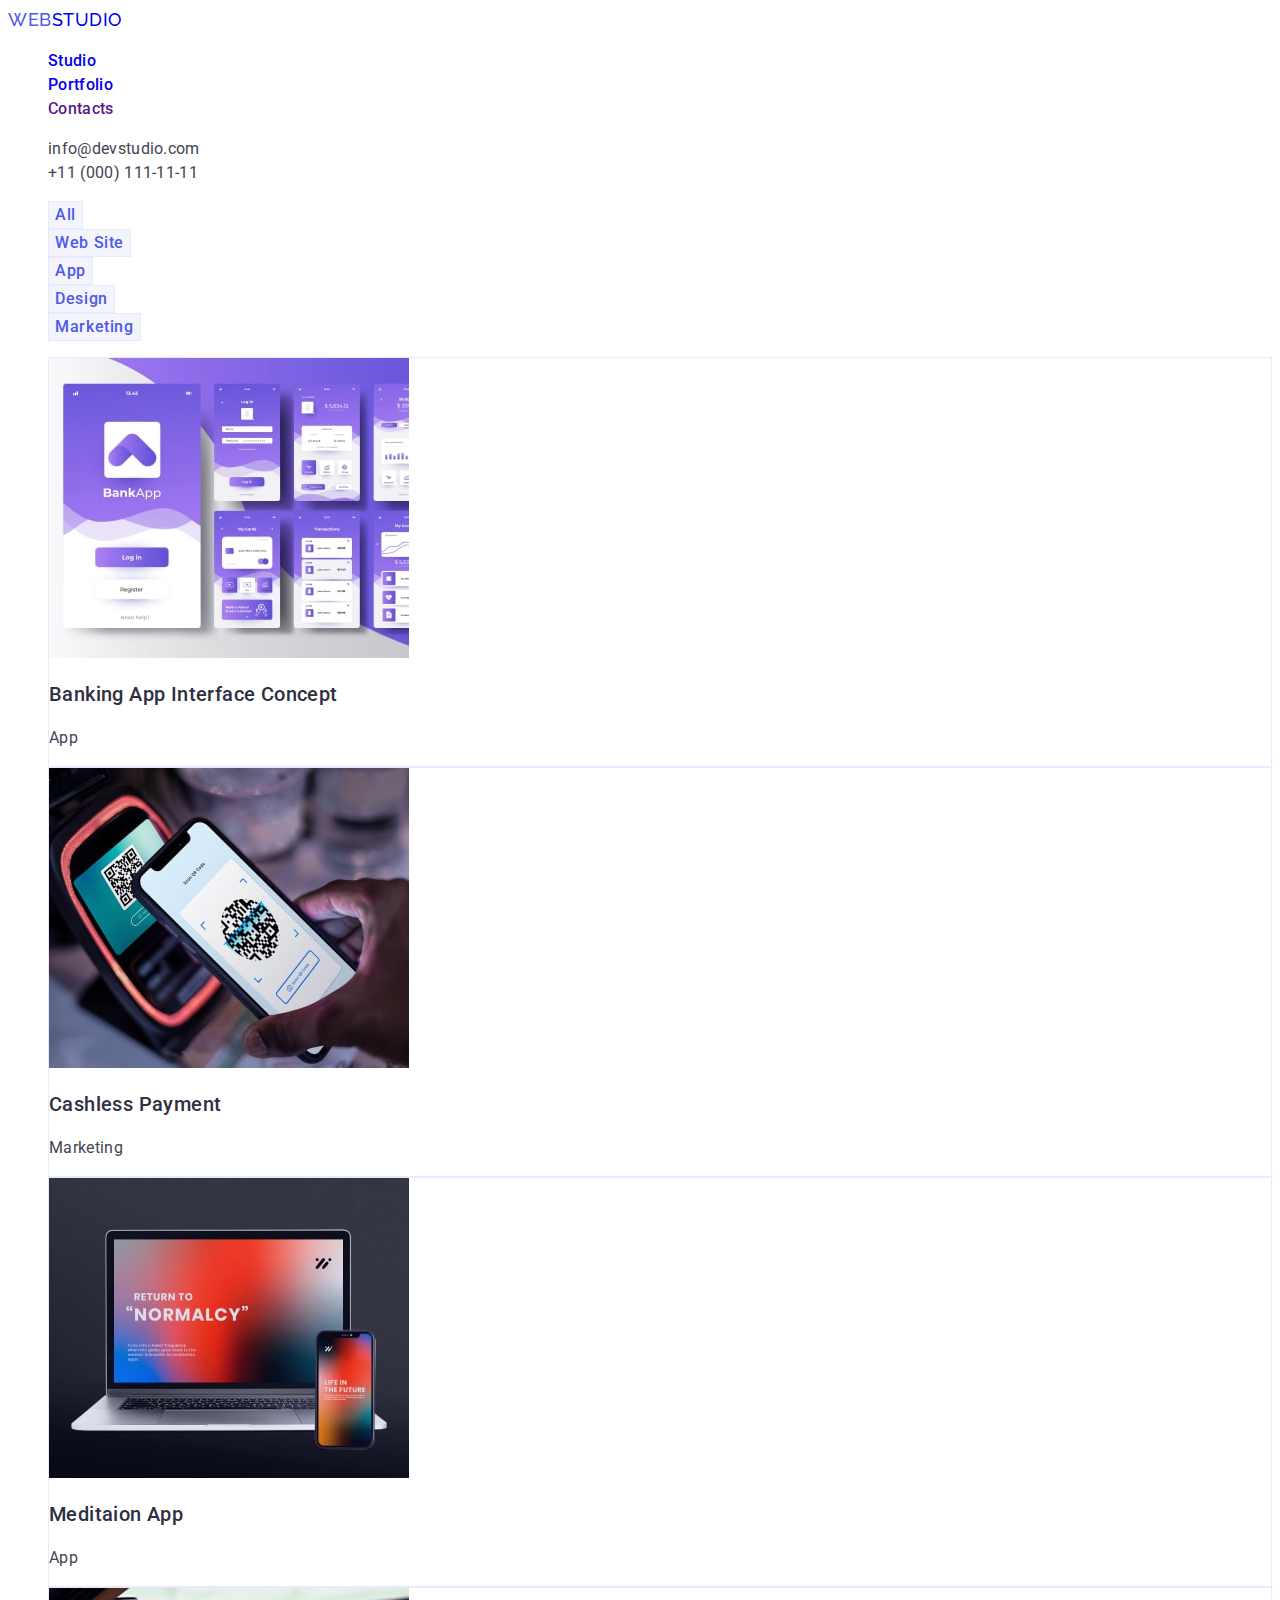
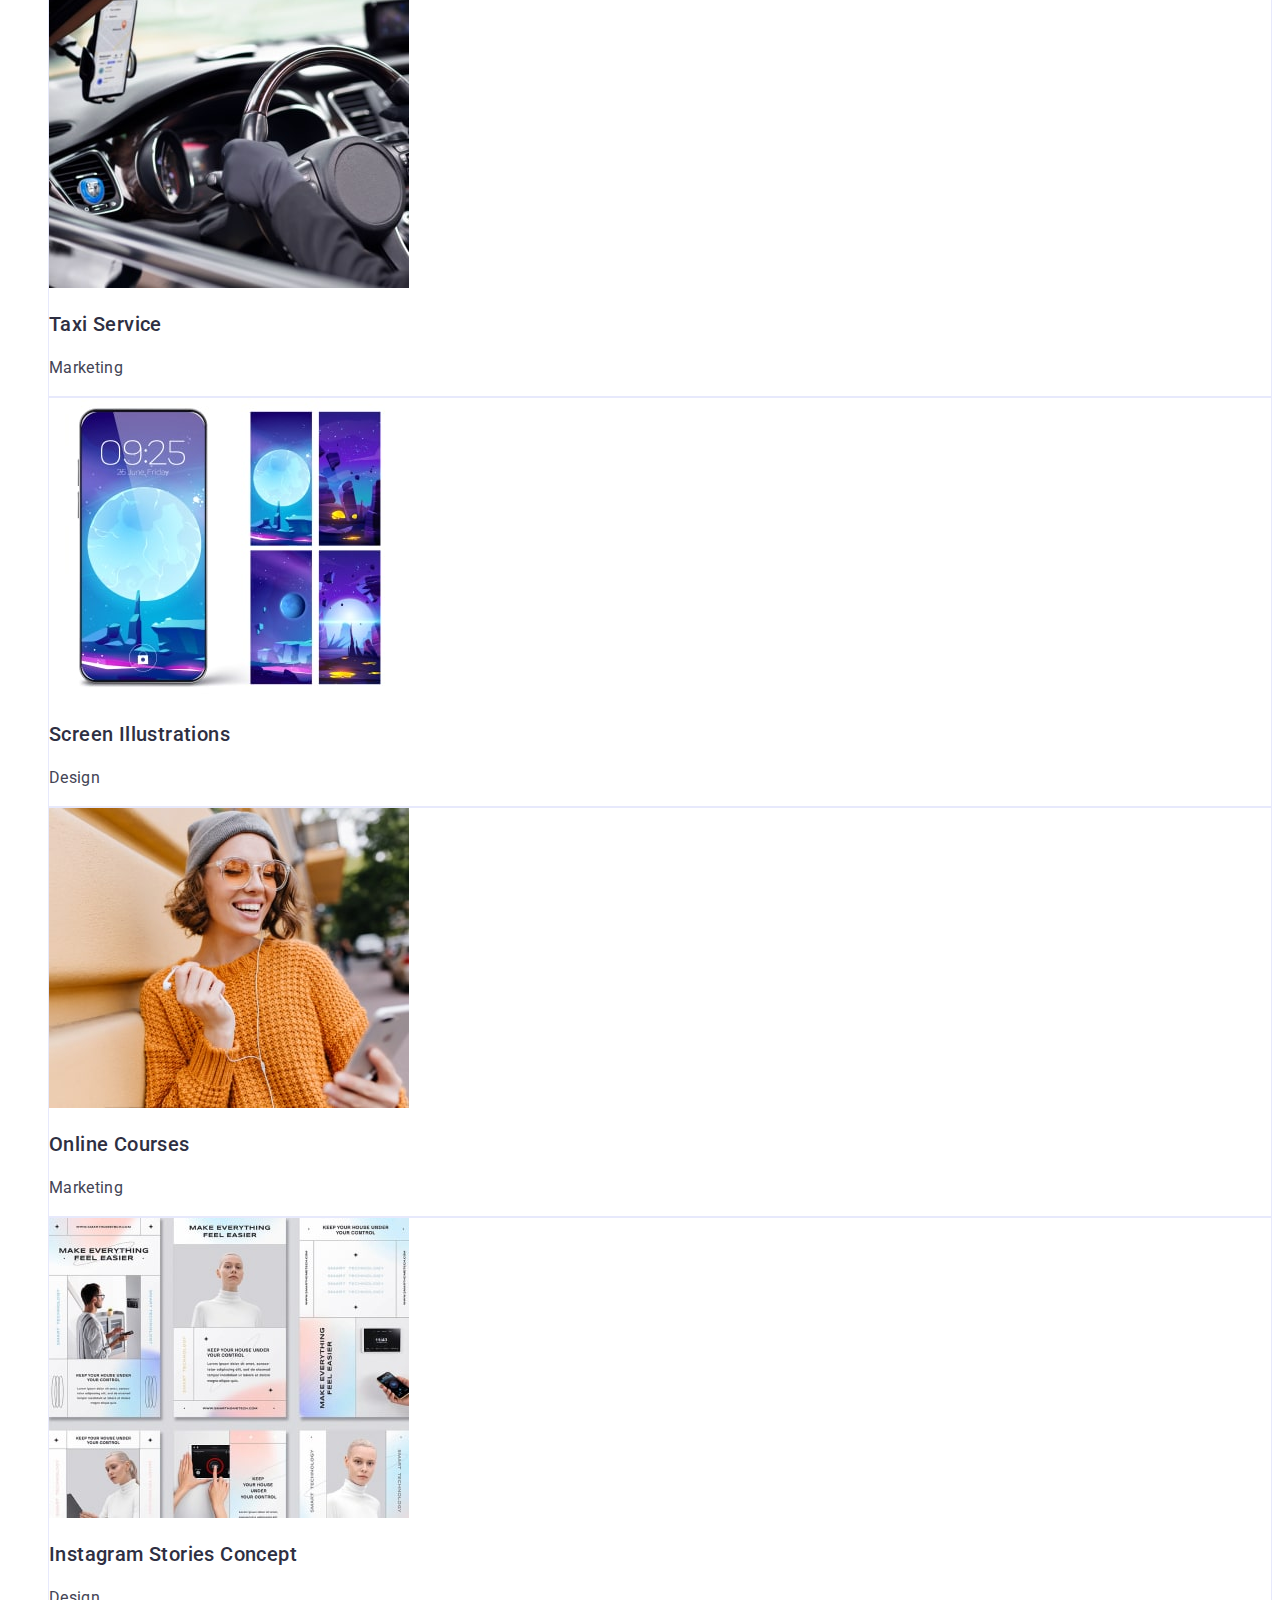
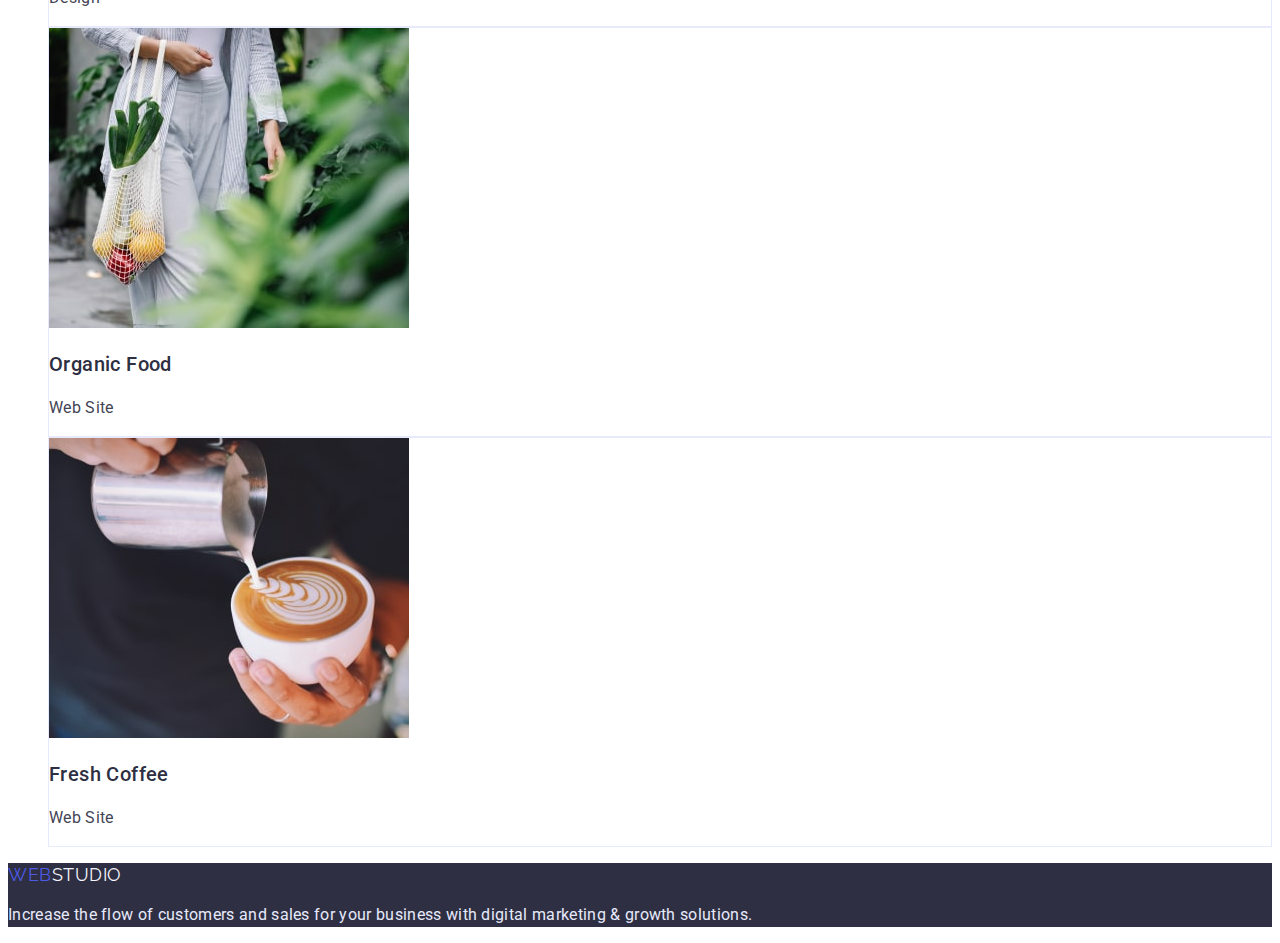
==== portfolio.html @ 7c7526ae "adding file css and portfolio page" ====
<!DOCTYPE html>
<html lang="en">
  <head>
    <meta charset="UTF-8" />
    <meta http-equiv="X-UA-Compatible" content="IE=edge" />
    <meta name="viewport" content="width=<device-width>, initial-scale=1.0" />
    <title>WebStudio</title>
    <link rel="preconnect" href="https://fonts.googleapis.com" />
    <link rel="preconnect" href="https://fonts.gstatic.com" crossorigin />
    <link
      href="https://fonts.googleapis.com/css2?family=Raleway:wght@800&family=Roboto:wght@400;500;700;900&display=swap"
      rel="stylesheet"
    />
    <link rel="stylesheet" href="./css/styles.css" />
  </head>
  <body>
    <!-- header -->
    <header class="header">
      <nav class="header-navigation">
        <a href="./index.html" class="link logo"
          ><span class="logo-accent">Web</span>Studio</a
        >
        <ul class="header-list list">
          <li class="header-item">
            <a href="index.html" class="header-link link">Studio</a>
          </li>
          <li class="header-item">
            <a href="portfolio.html" class="header-link link">Portfolio</a>
          </li>
          <li class="header-item">
            <a href="" class="header-link link">Contacts</a>
          </li>
        </ul>
      </nav>
      <address class="header-address">
        <ul class="header-address-list list">
          <li>
            <a href="mailto:info@devstudio.com" class="header-mail link"
              >info@devstudio.com</a
            >
          </li>
          <li>
            <a href="tel:+110001111111" class="header-tel link"
              >+11 (000) 111-11-11</a
            >
          </li>
        </ul>
      </address>
    </header>
    <!-- /header -->
    <main>
      <h2 class="visually-hidden">Gallery</h2>
      <ul class="button-list list">
        <li class="button-item">
          <button type="button" class="gallery-button">All</button>
        </li>
        <li class="button-item">
          <button type="button" class="gallery-button">Web Site</button>
        </li>
        <li class="button-item">
          <button type="button" class="gallery-button">App</button>
        </li>
        <li class="button-item">
          <button type="button" class="gallery-button">Design</button>
        </li>
        <li class="button-item">
          <button type="button" class="gallery-button">Marketing</button>
        </li>
      </ul>
      <ul class="photo-gallery-list list">
        <li class="photo-gallery-item">
          <img
            src="./images/portfolio/mobile-apps-min.jpg"
            alt="mobile`s app prototype"
            width="360"
            height="300"
          />
          <h3 class="gallery-subtitle">Banking App Interface Concept</h3>
          <p class="gallery-text">App</p>
        </li>
        <li class="photo-gallery-item">
          <img
            src="./images/portfolio/payment-min.jpg"
            alt="payment by scanning qr code"
            width="360"
            height="300"
          />
          <h3 class="gallery-subtitle">Cashless Payment</h3>
          <p class="gallery-text">Marketing</p>
        </li>
        <li class="photo-gallery-item">
          <img
            src="./images/portfolio/desktop-app-min.jpg"
            alt="desktop version of meditation app"
            width="360"
            height="300"
          />
          <h3 class="gallery-subtitle">Meditaion App</h3>
          <p class="gallery-text">App</p>
        </li>
        <li class="photo-gallery-item">
          <img
            src="./images/portfolio/taxi-min.jpg"
            alt="photo of taxi driver using mobile taxi app"
            width="360"
            height="300"
          />
          <h3 class="gallery-subtitle">Taxi Service</h3>
          <p class="gallery-text">Marketing</p>
        </li>
        <li class="photo-gallery-item">
          <img
            src="./images/portfolio/screen-min.jpg"
            alt="image for smartphone lock screen"
            width="360"
            height="300"
          />
          <h3 class="gallery-subtitle">Screen Illustrations</h3>
          <p class="gallery-text">Design</p>
        </li>
        <li class="photo-gallery-item">
          <img
            src="./images/portfolio/online-min.jpg"
            alt="photo of a girl filming herself on camera"
            width="360"
            height="300"
          />
          <h3 class="gallery-subtitle">Online Courses</h3>
          <p class="gallery-text">Marketing</p>
        </li>
        <li class="photo-gallery-item">
          <img
            src="./images/portfolio/insta-min.jpg"
            alt="screen shot of instagram app"
            width="360"
            height="300"
          />
          <h3 class="gallery-subtitle">Instagram Stories Concept</h3>
          <p class="gallery-text">Design</p>
        </li>
        <li class="photo-gallery-item">
          <img
            src="/images/portfolio/food-min.jpg"
            alt="photo of a girl with a shopping bag containing organic food"
            width="360"
            height="300"
          />
          <h3 class="gallery-subtitle">Organic Food</h3>
          <p class="gallery-text">Web Site</p>
        </li>
        <li class="photo-gallery-item">
          <img
            src="/images/portfolio/fresh-coffee-min.jpg"
            alt="barista preparing coffee with milk"
            width="360"
            height="300"
          />
          <h3 class="gallery-subtitle">Fresh Coffee</h3>
          <p class="gallery-text">Web Site</p>
        </li>
      </ul>
    </main>
    <!-- footer -->
    <footer class="footer">
      <a href="./index.html" class="link footer-logo"
        ><span class="footer-logo-accent">Web</span>Studio</a
      >
      <p class="footer-text">
        Increase the flow of customers and sales for your business with digital
        marketing & growth solutions.
      </p>
    </footer>
    <!-- /footer -->
  </body>
</html>
---- css/styles.css ----
:root {
  --primary-brand-color: #4d5ae5;
  --pressed-state-color: #404bbf;
  --main-dark: #2e2f42;
  --main-text-color: #434455;
  --background-hero-color: #2e2f42;
  --accent-color: #e7e9fc;
  --light-color: #f4f4fd;
  --main-font: "Roboto", "Intro", "Comfortaa", sans-serif;
  --secondary-font: "Raleway", "Intro", "Comfortaa", sans-serif;
}

body {
  font-family: var(--main-font);
  color: var(--main-dark);
}

.list {
  list-style: none;
}

.link {
  text-decoration: none;
}

.title {
  font-weight: 700;
  font-size: 36px;
  line-height: 1.11;
  letter-spacing: 0.02em;
  text-transform: capitalize;
}

.visually-hidden {
  position: absolute;
  width: 1px;
  height: 1px;
  margin: -1px;
  border: 0;
  padding: 0;
  white-space: nowrap;
  clip-path: inset(100%);
  clip: rect(0 0 0 0);
  overflow: hidden;
}
/* header */
.header {
}
.header-navigation {
  background-color: #ffffff;
  font-weight: 500;
  font-size: 16px;
  line-height: 1.5;
  letter-spacing: 0.02em;
}

.logo {
  font-family: var(--secondary-font);
  font-size: 18px;
  line-height: 1.33;
  letter-spacing: 0.03em;
  text-transform: uppercase;
}

.logo-accent {
  color: var(--primary-brand-color);
}

.header-list {
}
.header-item {
}

.header-link {
}
.header-link:hover,
.header-link:focus {
  color: var(--pressed-state-color);
}

.header-address-list {
}

.header-mail {
  font-style: normal;
  font-size: 16px;
  line-height: 1.5;
  letter-spacing: 0.02em;
  color: var(--main-text-color);
}

.header-mail:hover,
.header-mail:focus {
  color: var(--pressed-state-color);
}

.header-tel {
  font-style: normal;
  font-size: 16px;
  line-height: 1.5;
  letter-spacing: 0.02em;
  color: var(--main-text-color);
}

.header-tel:hover,
.header-tel:focus {
  color: var(--pressed-state-color);
}

/* footer */
.footer {
  background-color: var(--main-dark);
}
.footer-logo {
  color: var(--light-color);
  font-family: var(--secondary-font);
  font-size: 18px;
  line-height: 1.33;
  letter-spacing: 0.03em;
  text-transform: uppercase;
}

.footer-logo-accent {
  color: var(--primary-brand-color);
}
.footer-text {
  font-weight: 400;
  font-size: 16px;
  line-height: 1.5;
  letter-spacing: 0.02em;
  color: var(--accent-color);
}

/* INDEX.HTML */

/* hero section */
.hero {
  background-color: var(--background-hero-color);
}
.hero-title {
  font-weight: 700;
  font-size: 56px;
  line-height: 1.07;
  letter-spacing: 0.02em;
  color: #ffffff;
}

.btn {
  font-family: inherit;
  cursor: pointer;
  background-color: var(--primary-brand-color);
  font-weight: 500;
  font-size: 16px;
  line-height: 1.5;
  letter-spacing: 0.04em;
  color: #ffffff;
}

.btn:hover,
.btn:focus {
  background-color: var(--pressed-state-color);
}

/* advantages */
.advantages {
}
.advantage-list {
}
.advantage-item {
}
.advantage-title {
  font-weight: 500;
  font-size: 20px;
  line-height: 1.2;
  letter-spacing: 0.02em;
}
.advantage-text {
  font-size: 16px;
  line-height: 1.5;
  letter-spacing: 0.02em;
  color: var(--main-text-color);
}

/* about */
.about {
}
.about-list {
}
.about-item {
}

/* Team */

.team {
  background-color: var(--light-color);
}

.team-title {
  font-weight: 500;
  font-size: 20px;
  line-height: 1.2;
  letter-spacing: 0.02em;
}
.team-list {
}
.team-item {
  background-color: #ffffff;
}
.team-text {
  font-size: 16px;
  line-height: 1.5;
  letter-spacing: 0.02em;
  color: var(--main-text-color);
}

/* /INDEX.HTML */

/* PORTFOLIO.HTML */

.button-list {
}
.button-item {
}
.gallery-button {
  font-family: inherit;
  background-color: var(--light-color);
  border: 1px solid var(--accent-color);
  font-weight: 500;
  font-size: 16px;
  line-height: 1.5;
  letter-spacing: 0.04em;
  color: var(--primary-brand-color);
  cursor: pointer;
}

.gallery-button:hover,
.gallery-button:focus {
  background-color: var(--pressed-state-color);
  color: #ffffff;
}

.photo-gallery-item {
  background-color: #ffffff;
  border: 1px solid var(--accent-color);
}

.gallery-subtitle {
  font-weight: 500;
  font-size: 20px;
  line-height: 1.2;
  letter-spacing: 0.02em;
  color: var(--main-dark);
}
.gallery-text {
  font-size: 16px;
  line-height: 1.5;
  letter-spacing: 0.02em;
  color: var(--main-text-color);
}
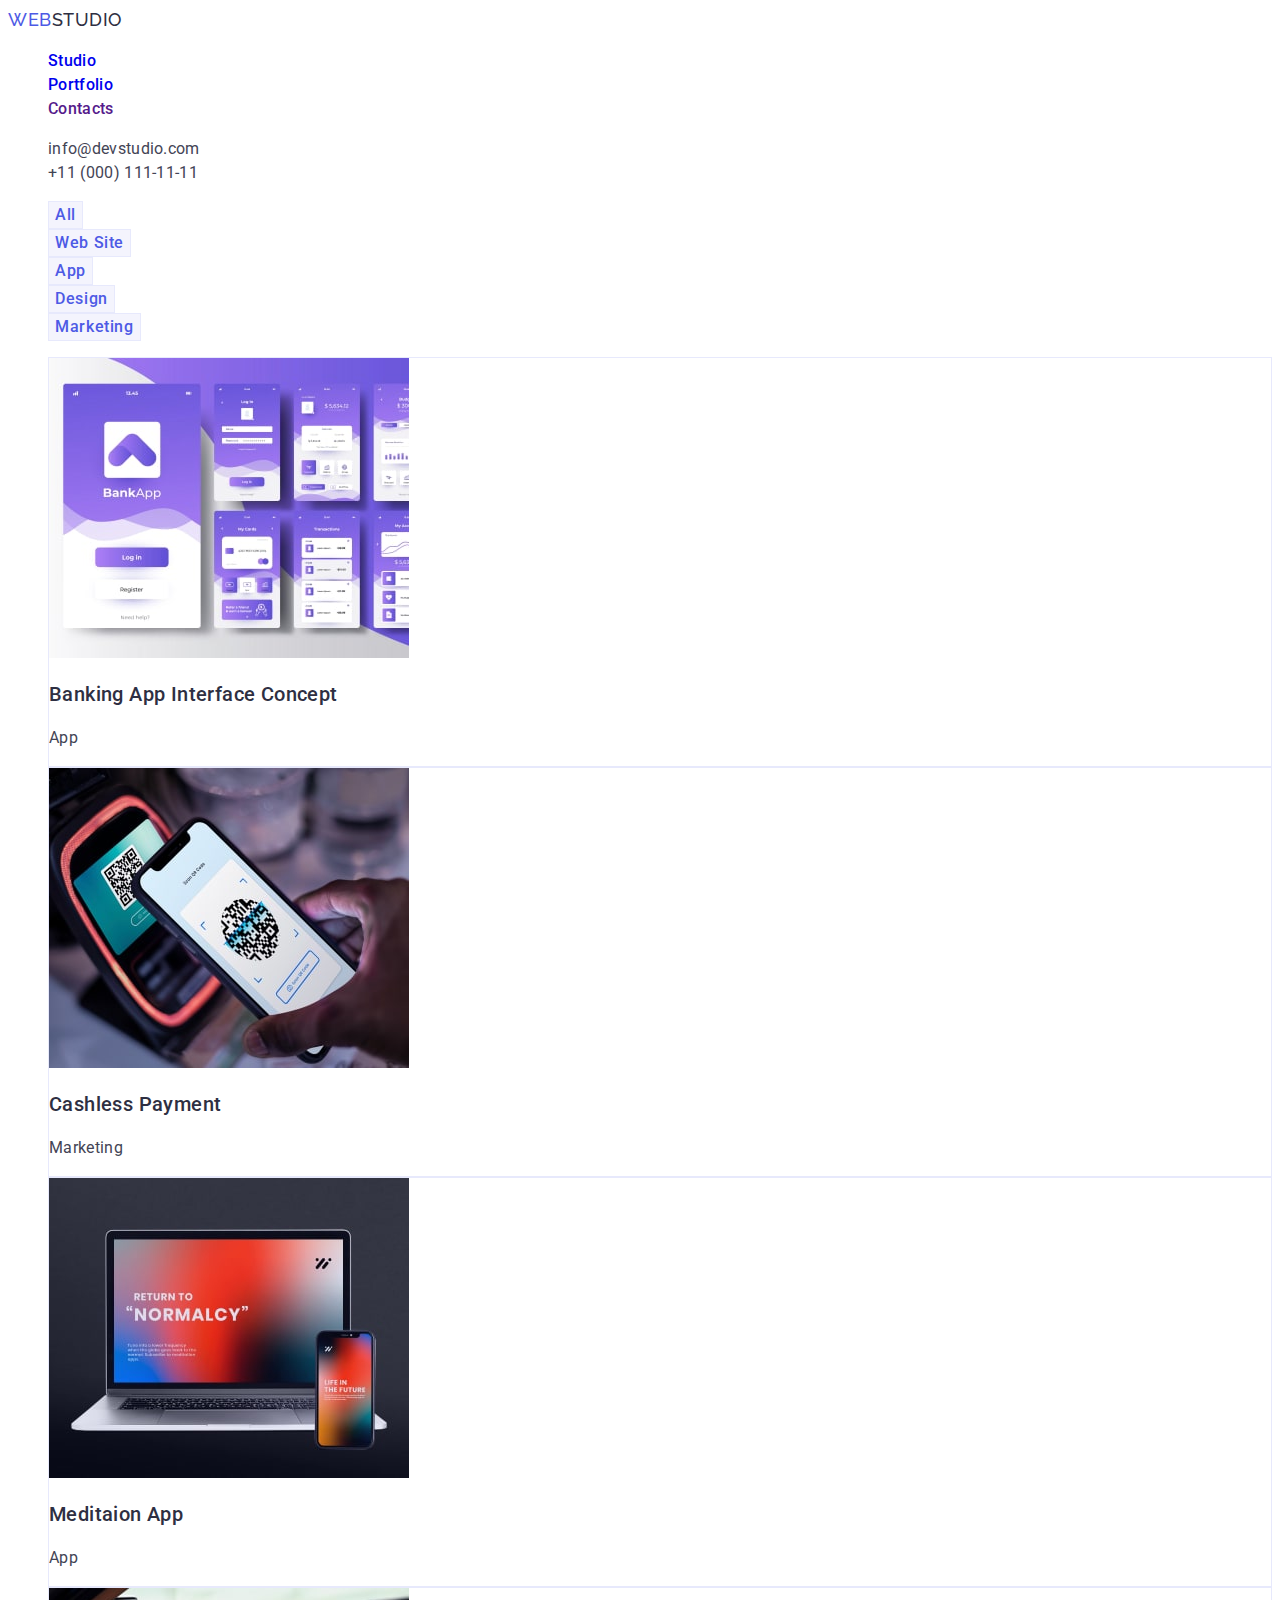
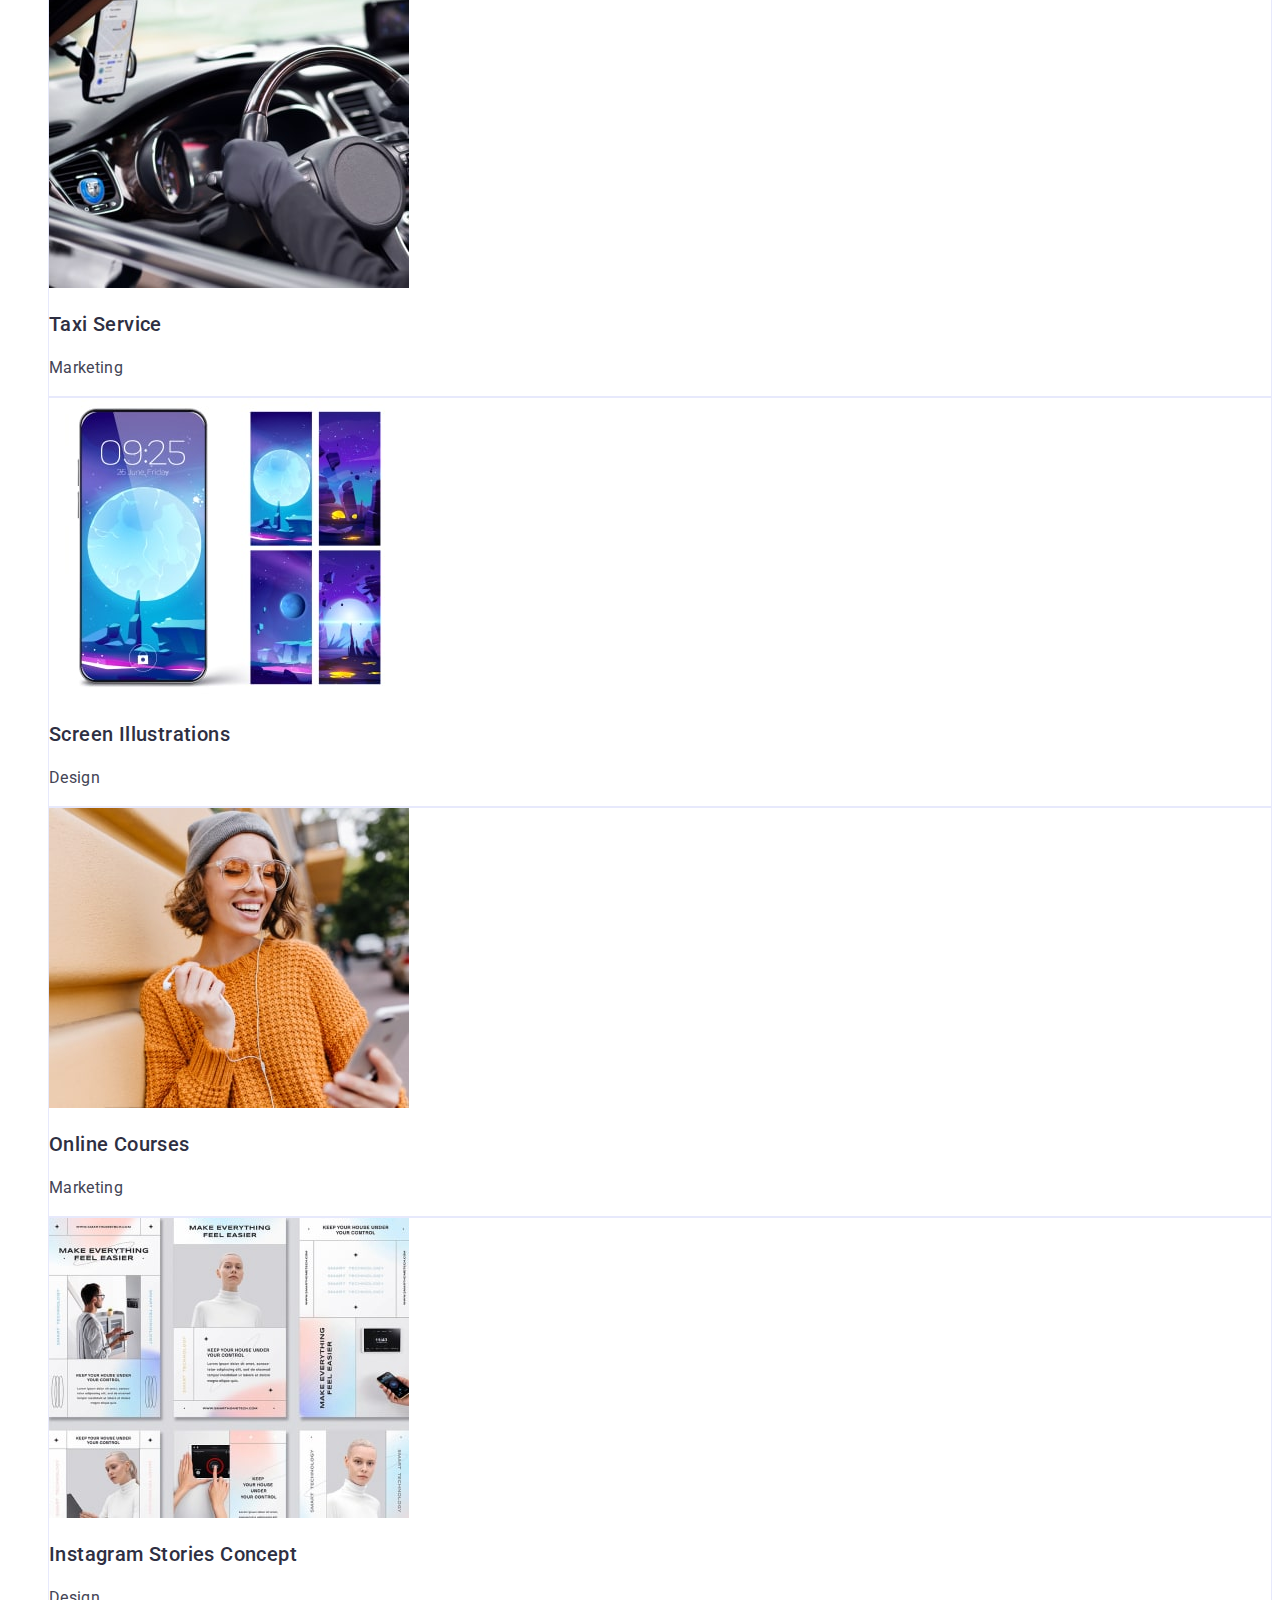
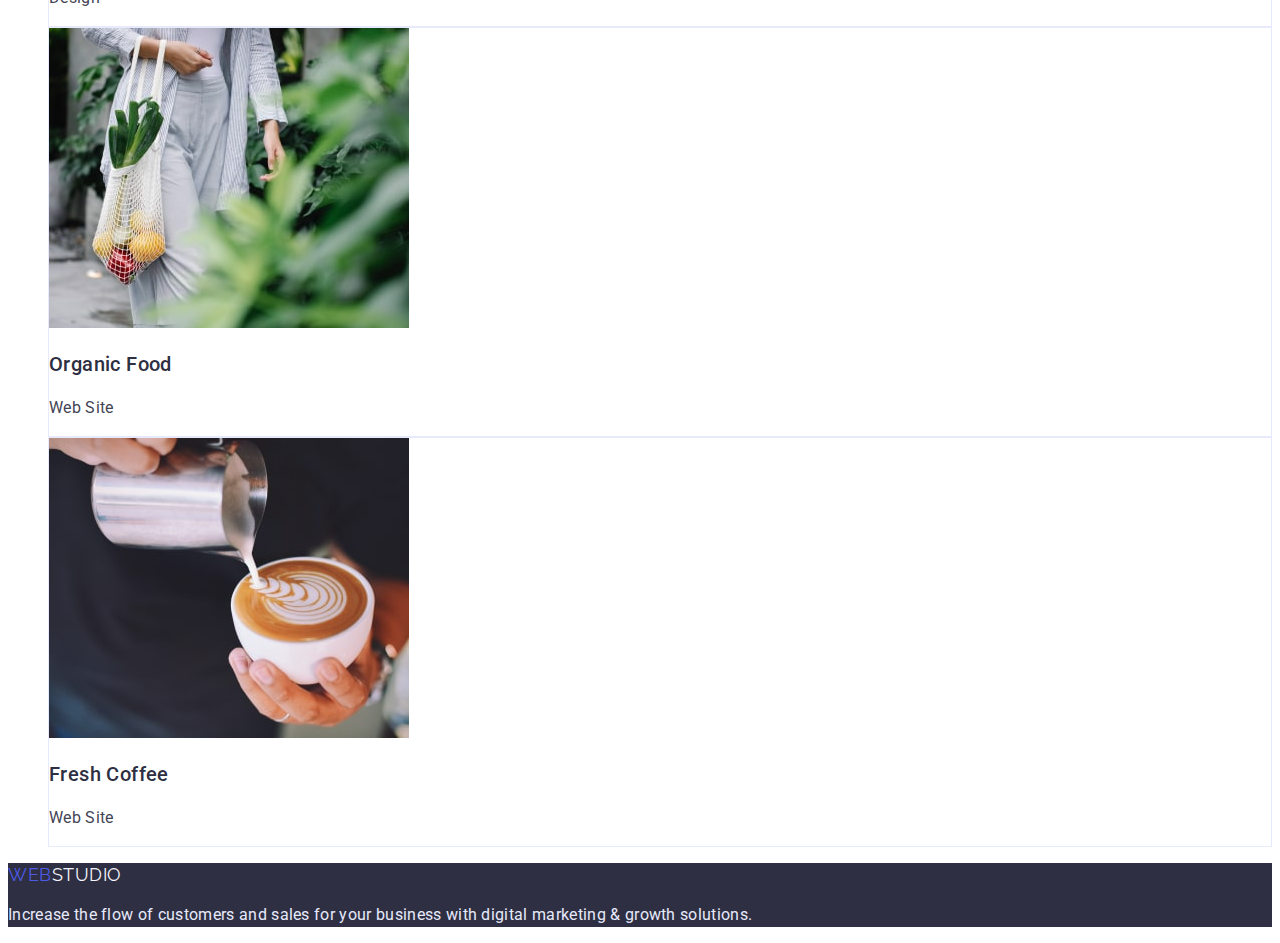
==== commit 65e7a9a2: "Update portfolio.html" ====
--- a/portfolio.html
+++ b/portfolio.html
@@ -140,7 +140,7 @@
         </li>
         <li class="photo-gallery-item">
           <img
-            src="/images/portfolio/food-min.jpg"
+            src="./images/portfolio/food-min.jpg"
             alt="photo of a girl with a shopping bag containing organic food"
             width="360"
             height="300"
@@ -150,7 +150,7 @@
         </li>
         <li class="photo-gallery-item">
           <img
-            src="/images/portfolio/fresh-coffee-min.jpg"
+            src="./images/portfolio/fresh-coffee-min.jpg"
             alt="barista preparing coffee with milk"
             width="360"
             height="300"
--- a/css/styles.css
+++ b/css/styles.css
@@ -52,6 +52,7 @@
   font-size: 16px;
   line-height: 1.5;
   letter-spacing: 0.02em;
+  color: var(--main-dark);
 }
 
 .logo {
@@ -60,9 +61,16 @@
   line-height: 1.33;
   letter-spacing: 0.03em;
   text-transform: uppercase;
+  color: var(--main-dark);
+}
+.logo:visited {
+  color: var(--main-dark);
 }
 
 .logo-accent {
+  color: var(--primary-brand-color);
+}
+.logo-accent:visited {
   color: var(--primary-brand-color);
 }
 
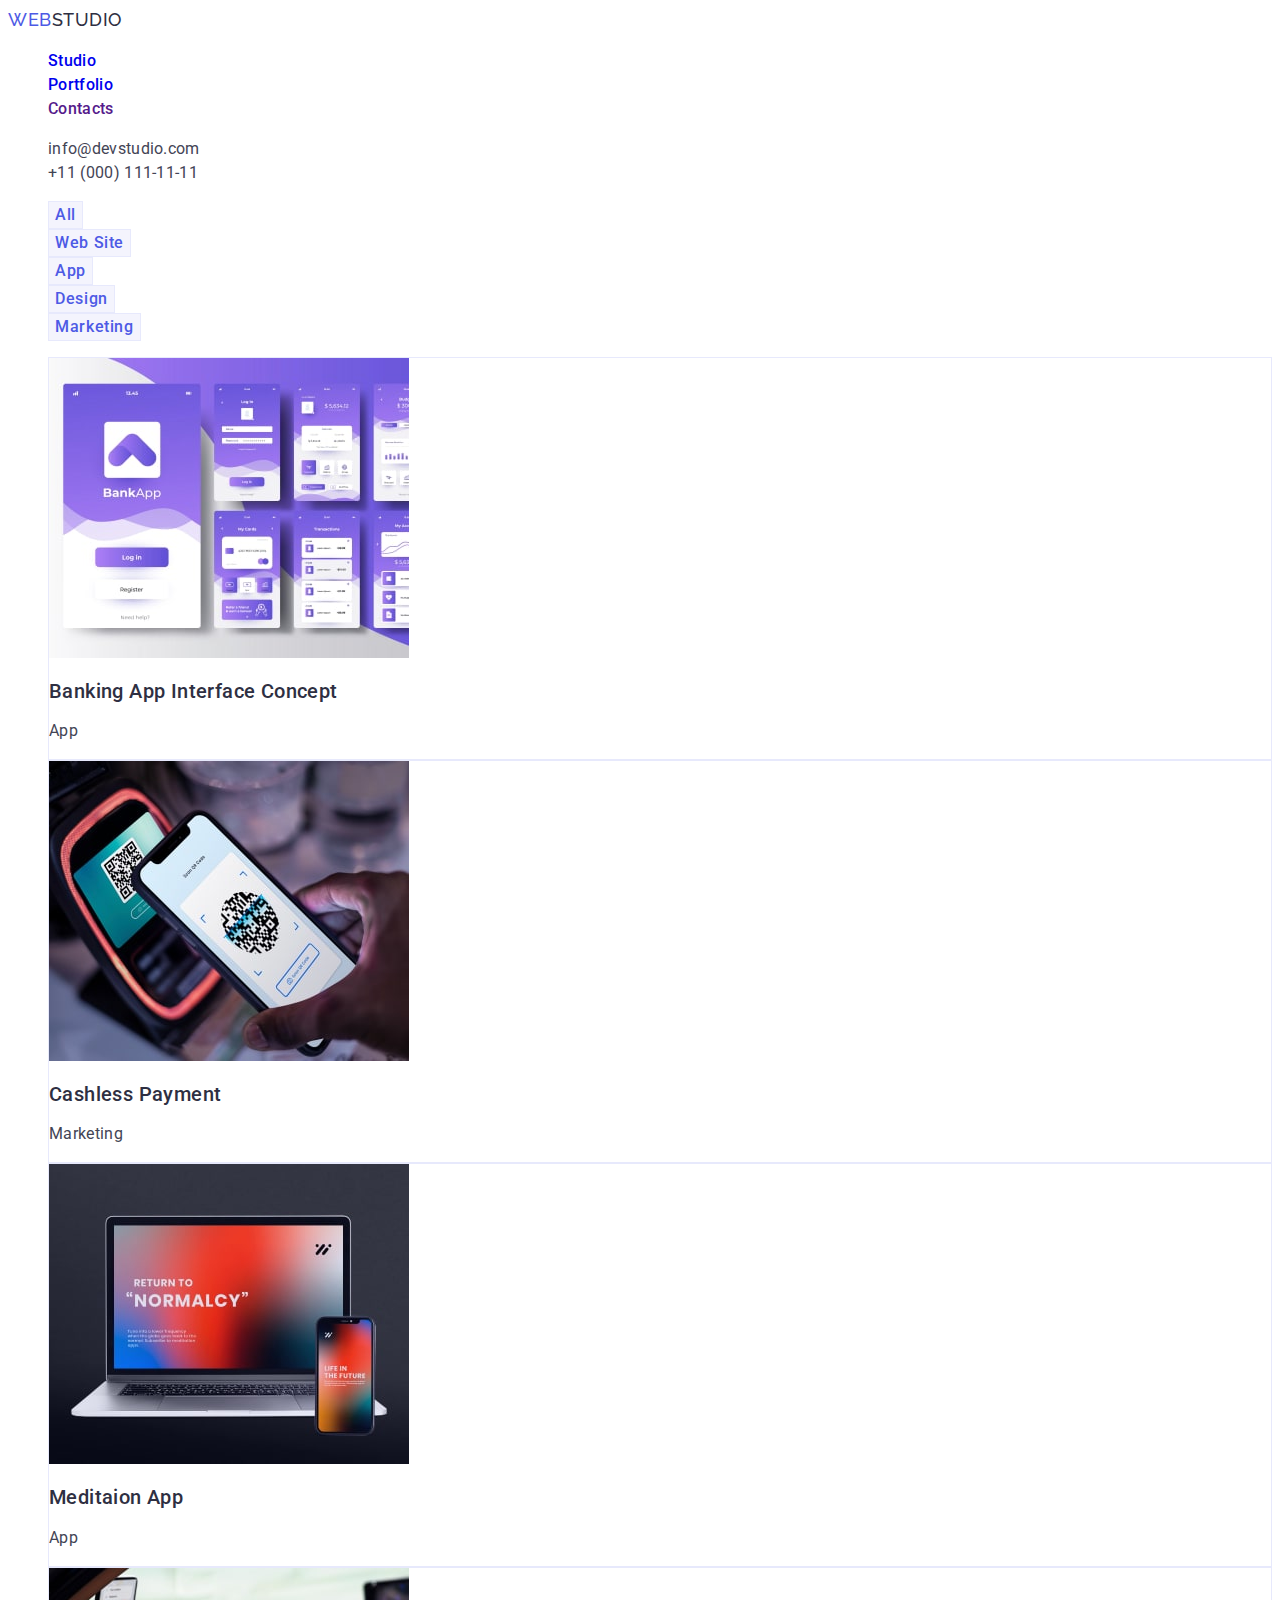
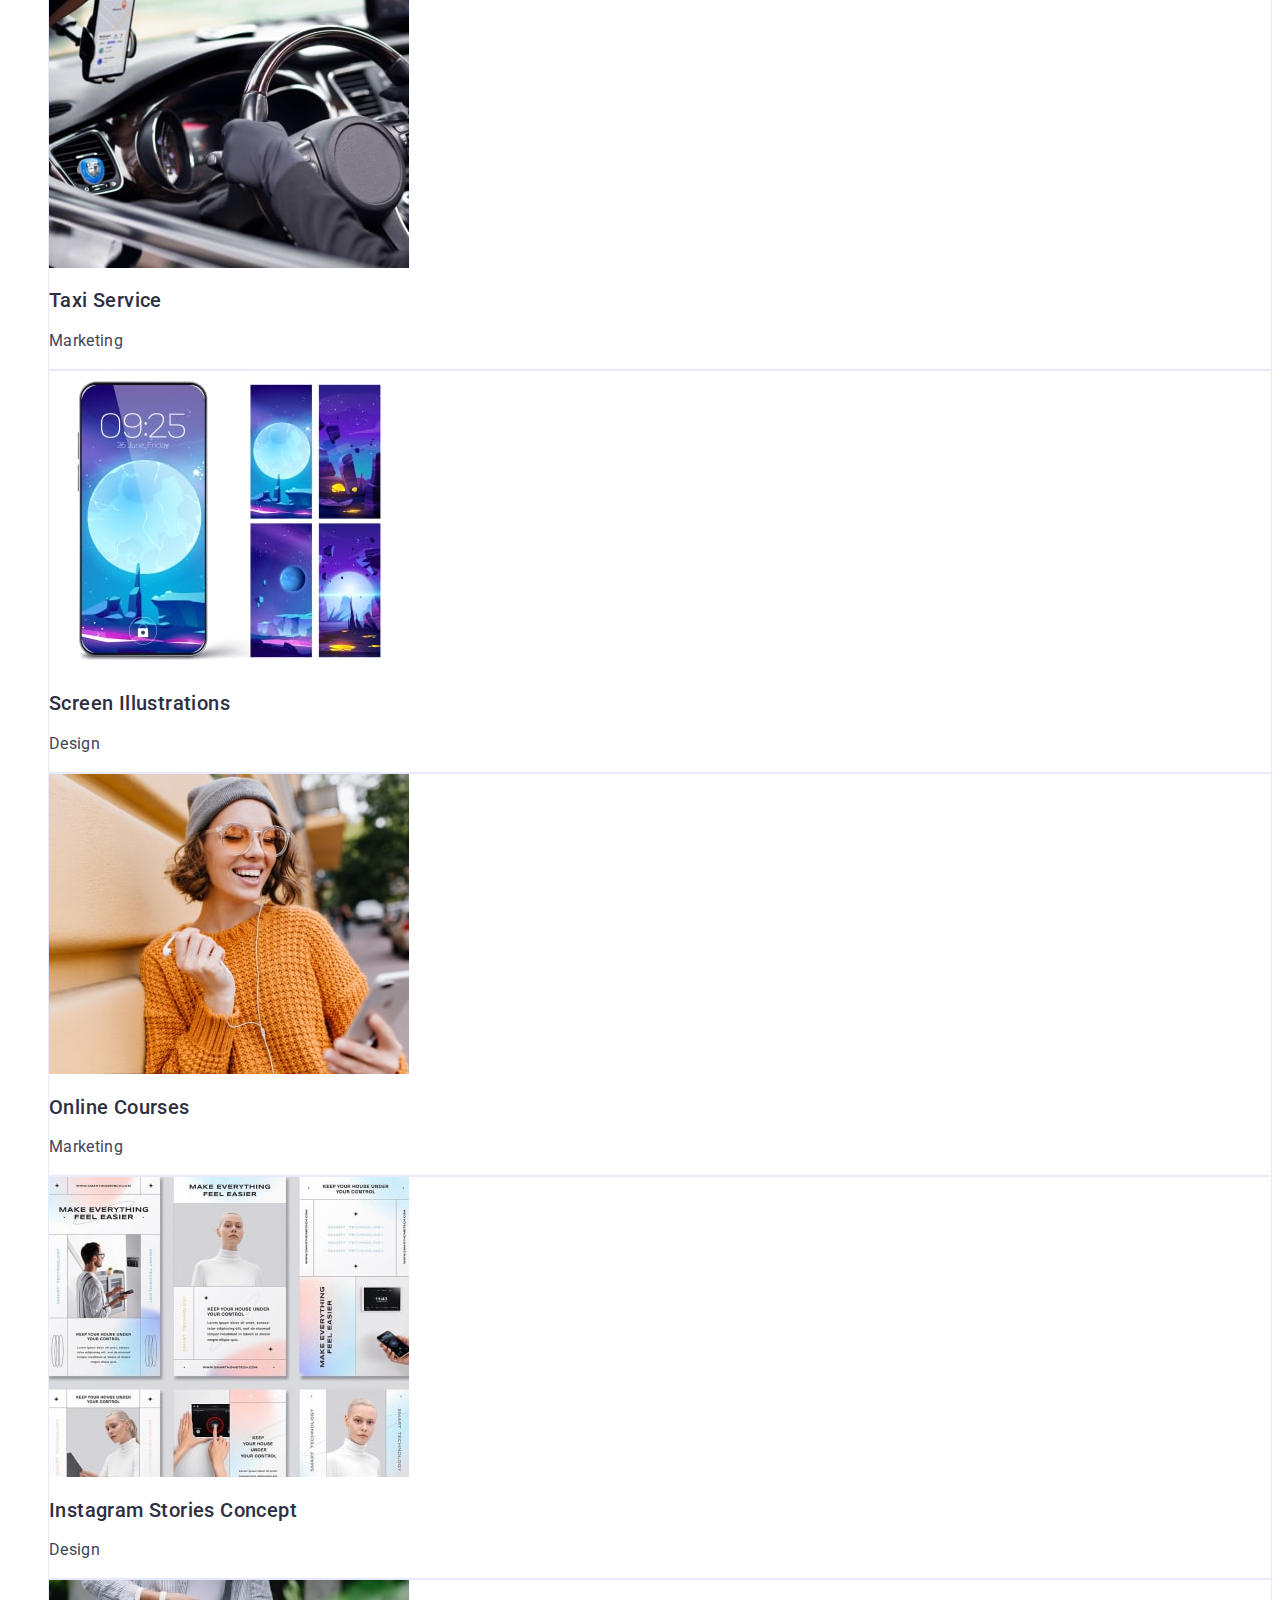
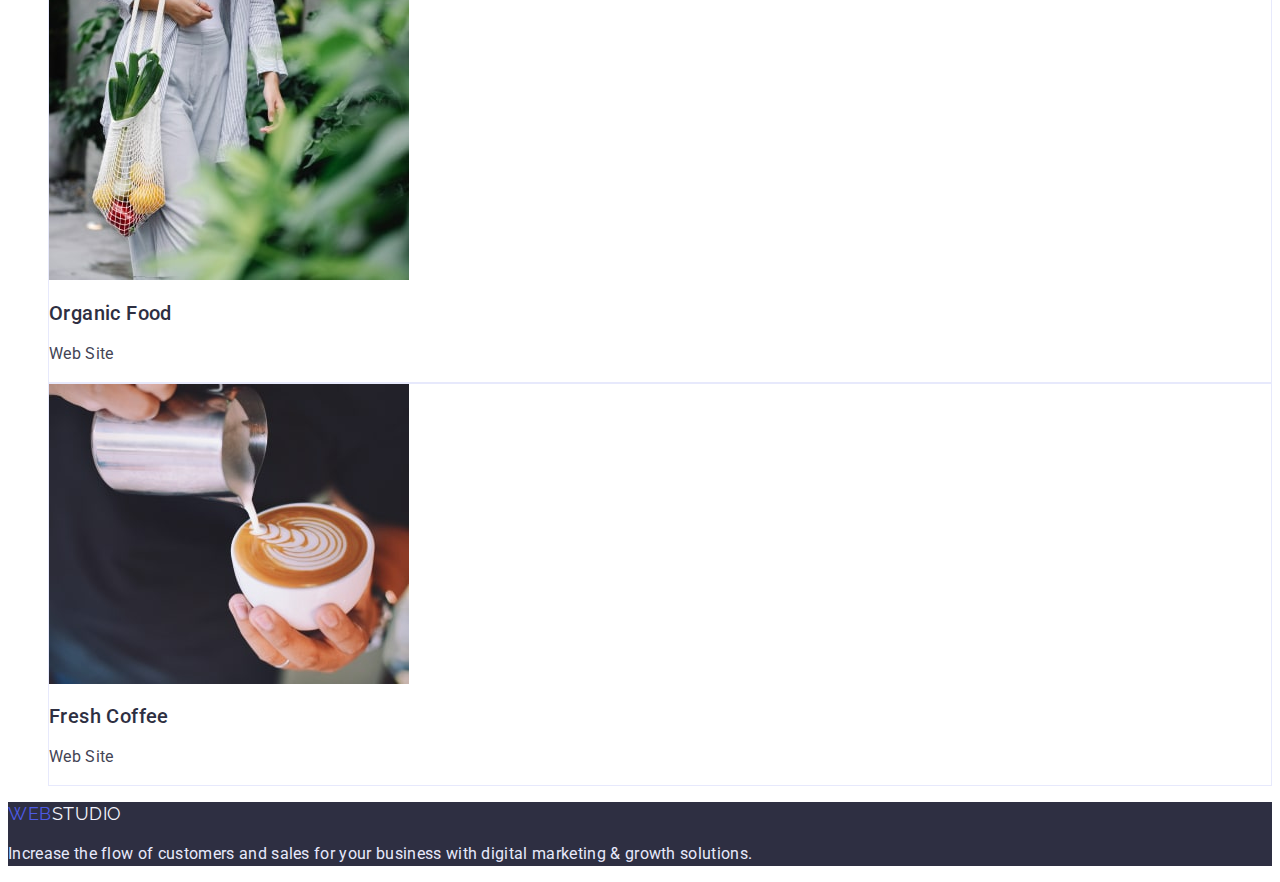
==== commit 77cd62fc: "Update portfolio.html" ====
--- a/portfolio.html
+++ b/portfolio.html
@@ -49,7 +49,7 @@
     </header>
     <!-- /header -->
     <main>
-      <h2 class="visually-hidden">Gallery</h2>
+      <h1 class="visually-hidden">Gallery</h1>
       <ul class="button-list list">
         <li class="button-item">
           <button type="button" class="gallery-button">All</button>
@@ -58,7 +58,7 @@
           <button type="button" class="gallery-button">Web Site</button>
         </li>
         <li class="button-item">
-          <button type="button" class="gallery-button">App</button>
+          <button type="but2on" class="gallery-button">App</button>
         </li>
         <li class="button-item">
           <button type="button" class="gallery-button">Design</button>
@@ -75,7 +75,7 @@
             width="360"
             height="300"
           />
-          <h3 class="gallery-subtitle">Banking App Interface Concept</h3>
+          <h2 class="gallery-subtitle">Banking App Interface Concept</h2>
           <p class="gallery-text">App</p>
         </li>
         <li class="photo-gallery-item">
@@ -85,7 +85,7 @@
             width="360"
             height="300"
           />
-          <h3 class="gallery-subtitle">Cashless Payment</h3>
+          <h2 class="gallery-subtitle">Cashless Payment</h2>
           <p class="gallery-text">Marketing</p>
         </li>
         <li class="photo-gallery-item">
@@ -95,7 +95,7 @@
             width="360"
             height="300"
           />
-          <h3 class="gallery-subtitle">Meditaion App</h3>
+          <h2 class="gallery-subtitle">Meditaion App</h2>
           <p class="gallery-text">App</p>
         </li>
         <li class="photo-gallery-item">
@@ -105,7 +105,7 @@
             width="360"
             height="300"
           />
-          <h3 class="gallery-subtitle">Taxi Service</h3>
+          <h2 class="gallery-subtitle">Taxi Service</h2>
           <p class="gallery-text">Marketing</p>
         </li>
         <li class="photo-gallery-item">
@@ -115,7 +115,7 @@
             width="360"
             height="300"
           />
-          <h3 class="gallery-subtitle">Screen Illustrations</h3>
+          <h2 class="gallery-subtitle">Screen Illustrations</h2>
           <p class="gallery-text">Design</p>
         </li>
         <li class="photo-gallery-item">
@@ -125,7 +125,7 @@
             width="360"
             height="300"
           />
-          <h3 class="gallery-subtitle">Online Courses</h3>
+          <h2 class="gallery-subtitle">Online Courses</h2>
           <p class="gallery-text">Marketing</p>
         </li>
         <li class="photo-gallery-item">
@@ -135,7 +135,7 @@
             width="360"
             height="300"
           />
-          <h3 class="gallery-subtitle">Instagram Stories Concept</h3>
+          <h2 class="gallery-subtitle">Instagram Stories Concept</h2>
           <p class="gallery-text">Design</p>
         </li>
         <li class="photo-gallery-item">
@@ -145,7 +145,7 @@
             width="360"
             height="300"
           />
-          <h3 class="gallery-subtitle">Organic Food</h3>
+          <h2 class="gallery-subtitle">Organic Food</h2>
           <p class="gallery-text">Web Site</p>
         </li>
         <li class="photo-gallery-item">
@@ -155,7 +155,7 @@
             width="360"
             height="300"
           />
-          <h3 class="gallery-subtitle">Fresh Coffee</h3>
+          <h2 class="gallery-subtitle">Fresh Coffee</h2>
           <p class="gallery-text">Web Site</p>
         </li>
       </ul>
